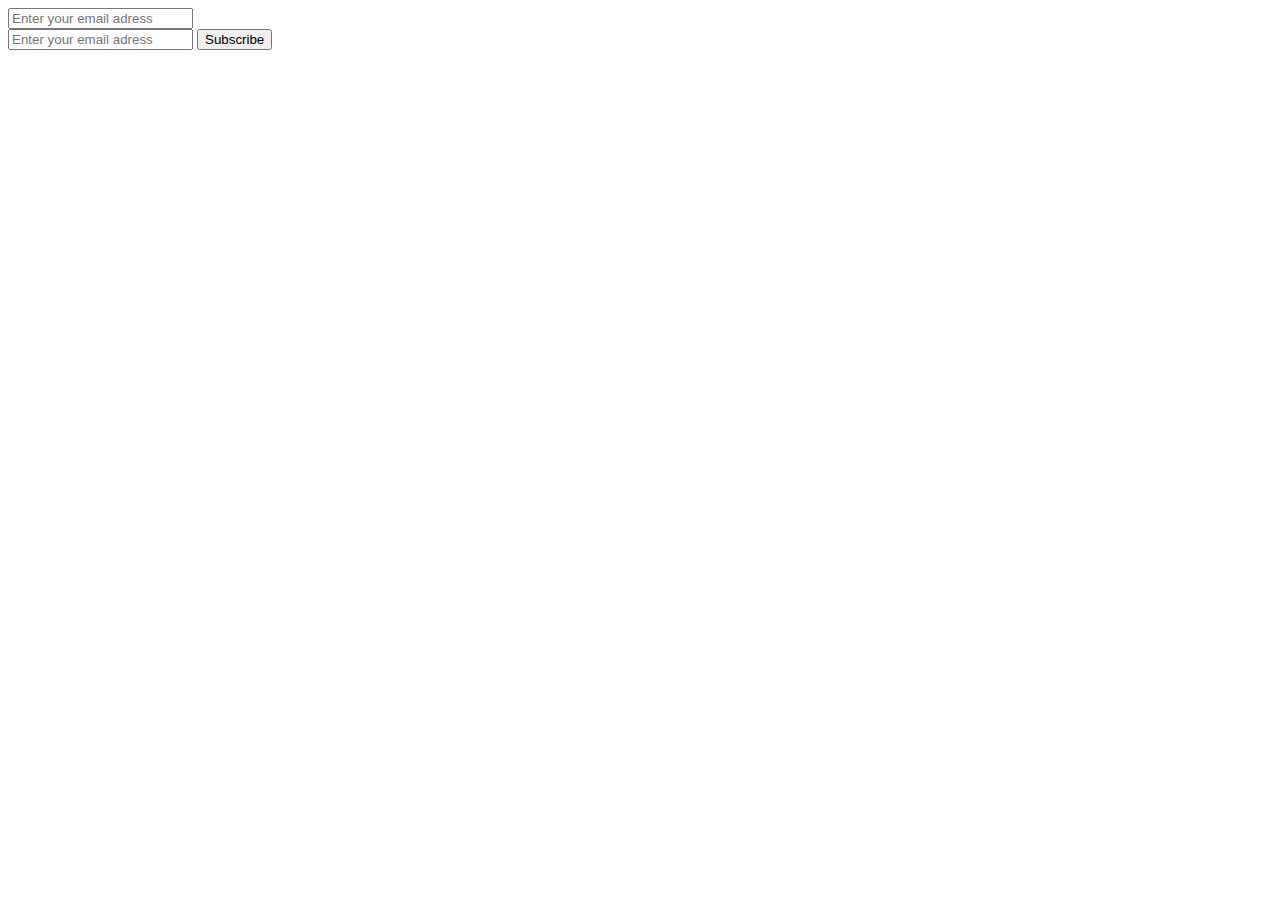
==== index.html @ 7701b9ef "Create global css file" ====
<!DOCTYPE html>
<html>

<head>
   <title>My P</title>
 <link herf="global.css" rel="stylesheet" type="text/css" />
 <link herf="style.css" rel="stylesheet" type="text/css" />

  
  <link rel="stylesheet" href="https://cdnjs.cloudflare.com/ajax/libs/font-awesome/6.4.2/css/all.min.css"
    integrity="sha512-z3gLpd7yknf1YoNbCzqRKc4qyor8gaKU1qmn+CShxbuBusANI9QpRohGBreCFkKxLhei6S9CQXFEbbKuqLg0DA=="
    crossorigin="anonymous" referrerpolicy="no-referrer" />
  
  

</head>

<body>
  <input placeholder="Enter your email adress" />
  <div class="input-button">
    <input placeholder="Enter your email adress" />
    <button class="btn-primary">Subscribe</button>
  </div>
</body>

</html>
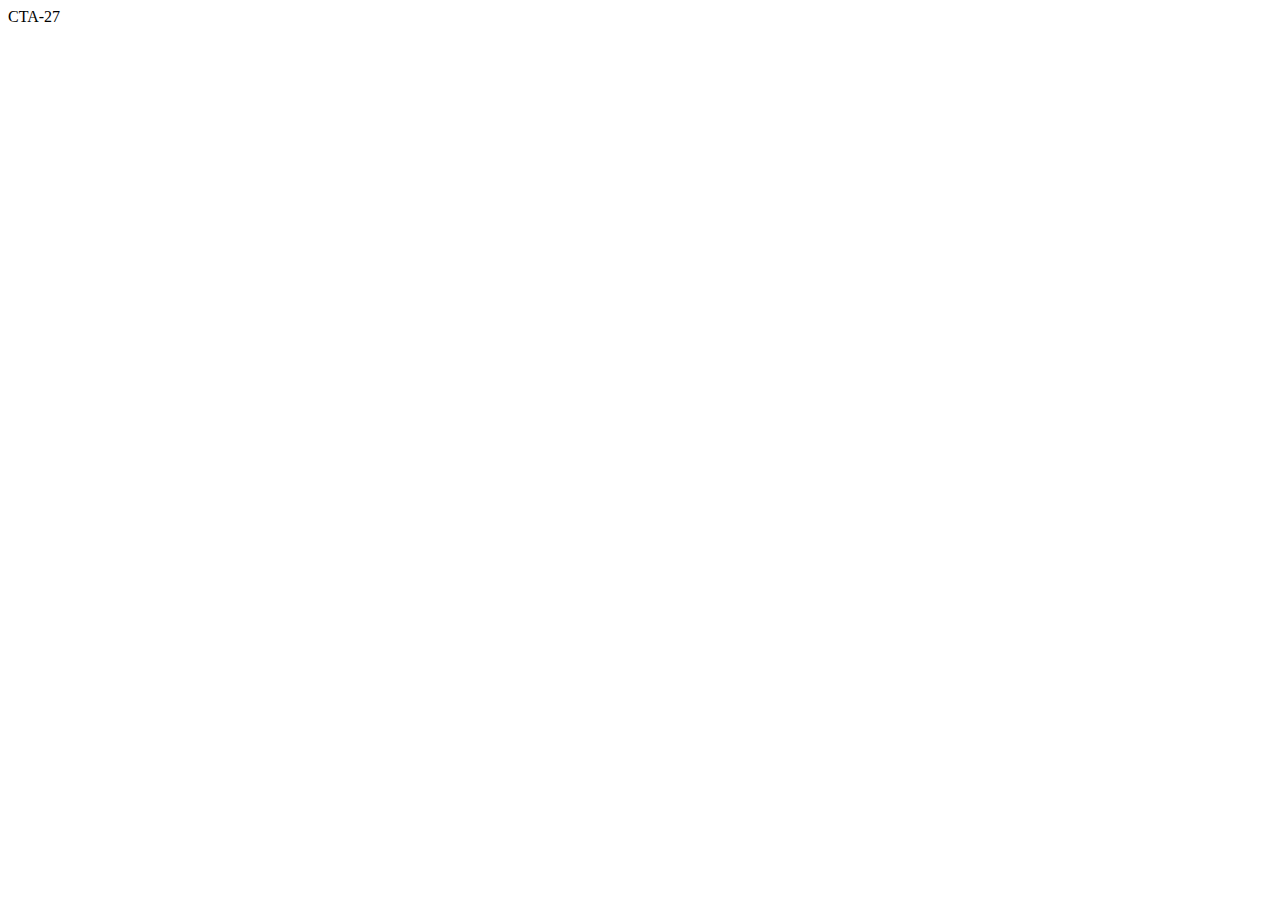
==== commit 192680c0: "revenire" ====
--- a/index.html
+++ b/index.html
@@ -2,7 +2,7 @@
 <html>
 
 <head>
-   <title>My P</title>
+   <title>CTA-27</title>
  <link herf="global.css" rel="stylesheet" type="text/css" />
  <link herf="style.css" rel="stylesheet" type="text/css" />
 
@@ -16,10 +16,8 @@
 </head>
 
 <body>
-  <input placeholder="Enter your email adress" />
-  <div class="input-button">
-    <input placeholder="Enter your email adress" />
-    <button class="btn-primary">Subscribe</button>
+  <div class="page"> 
+   CTA-27
   </div>
 </body>
 
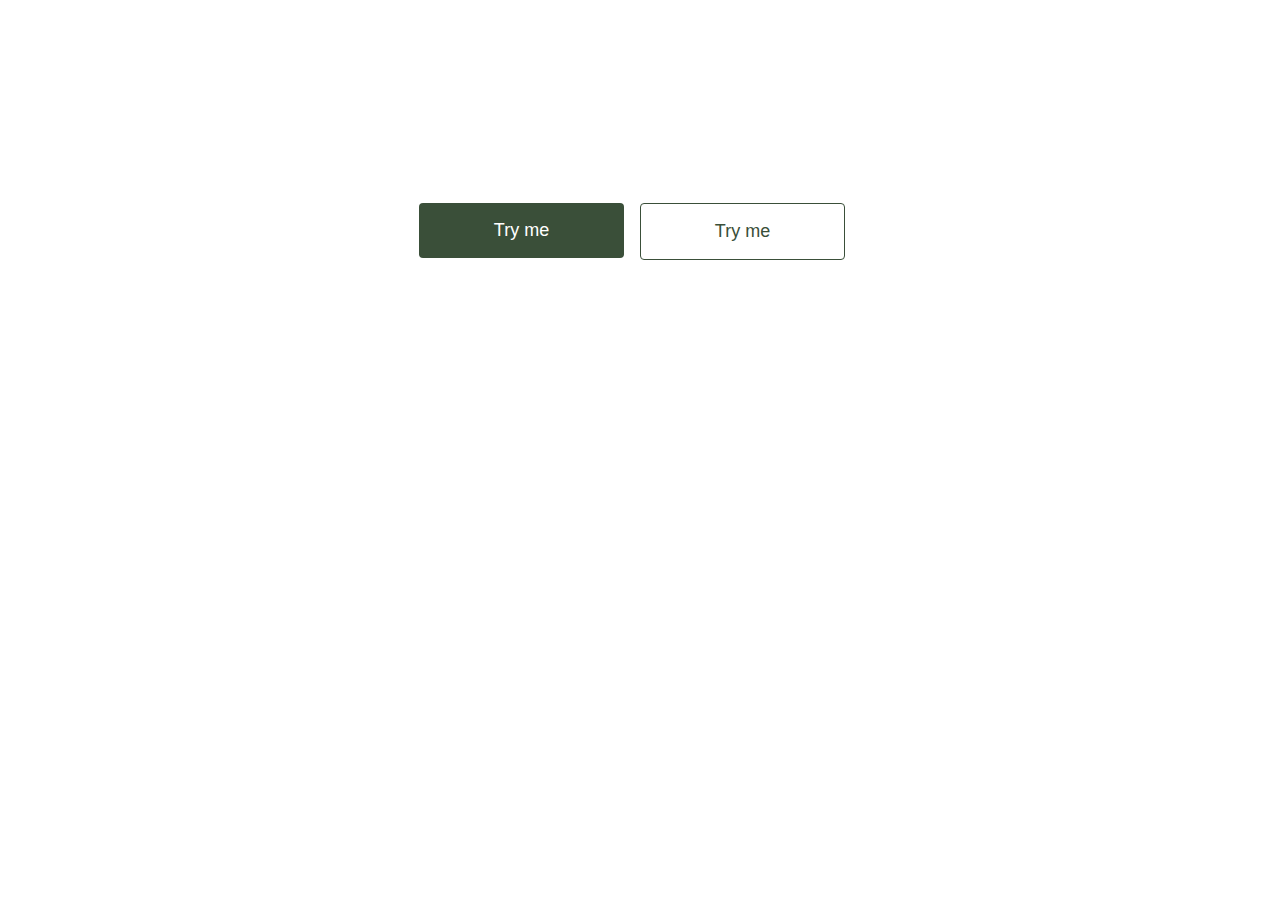
==== commit e2c5a86e: "CTA 27 - COMPLET" ====
--- a/index.html
+++ b/index.html
@@ -2,9 +2,11 @@
 <html>
 
 <head>
+  
    <title>CTA-27</title>
- <link herf="global.css" rel="stylesheet" type="text/css" />
- <link herf="style.css" rel="stylesheet" type="text/css" />
+ <link href="global.css" rel="stylesheet" type="text/css" />
+
+ <link href="/style.css" rel="stylesheet" type="text/css" />
 
   
   <link rel="stylesheet" href="https://cdnjs.cloudflare.com/ajax/libs/font-awesome/6.4.2/css/all.min.css"
@@ -17,7 +19,13 @@
 
 <body>
   <div class="page"> 
-   CTA-27
+    <div class="content">
+   <h1>Try using our templates!</h1>
+    <div class="buttons">
+    <button class="btn-prymary btn-large">Try me</button> 
+    <button class="btn-secondary btn-large">Try me</button>
+      <div>
+      </div>
   </div>
 </body>
 
--- a/global.css
+++ b/global.css
@@ -0,0 +1,194 @@
+  /*import inter font,pt a fi folosit in aplicatie*/ 
+@import url("https://fonts.googleapis.com/css2?family=Inter:wght@100&display=swap");
+  /*baza css-ului*/
+:root {
+  /*salvam culorile principale in variabile css*/
+  --black: #2d2e2e;
+  --dark-green: #3a4f39;
+  --gray: #ababab;
+  --light-gray: #f6f6f6;
+  --white: #ffffff;
+  --light-green: #eff6f3;
+  --yellow: #f8d245;
+  --green: #a0cd9e;
+    /*salvam imaginile principale in variabile css*/
+  --logo-url: url("https://www.kadencewp.com/wp-content/uploads/2020/10/alogo-4.png");
+  --photo-url: url("https://images.unsplash.com/photo-1538983314533-980fb0ae24d5?ixlib=rb-4.0.3&ixid=M3wxMjA3fDB8MHxwaG90by1wYWdlfHx8fGVufDB8fHx8fA%3D%3D&auto=format&fit=crop&w=2940&q=80");
+  --background-image: url("https://images.unsplash.com/photo-1538983314533-980fb0ae24d5?ixlib=rb-4.0.3&ixid=M3wxMjA3fDB8MHxwaG90by1wYWdlfHx8fGVufDB8fHx8fA%3D%3D&auto=format&fit=crop&w=2940&q=80");
+  --avatar-url: url("https://t4.ftcdn.net/jpg/02/19/63/31/360_F_219633151_BW6TD8D1EA9OqZu4JgdmeJGg4JBaiAHj.jpg");
+}
+
+html {
+  height: 100%;
+  width: 100%;
+  color: #000;
+
+  /* definim textul de baza */
+  font-family: "Inter", sans-serif;
+  font-size: 16px;
+  font-style: normal;
+  font-weight: 400;
+  line-height: 22px; /* 137.5% */
+}
+body{
+  background-image: url("https://images.unsplash.com/photo-1538983314533-980fb0ae24d5?ixlib=rb-4.0.3&ixid=M3wxMjA3fDB8MHxwaG90by1wYWdlfHx8fGVufDB8fHx8fA%3D%3D&auto=format&fit=crop&w=2940&q=80");
+  background-size: cover;
+  background-repeat: no-repeat;
+  background-position: center center;
+  /* background:red; */
+}
+/* Definim stilul pentru text ce se va folosi in meniuri */
+.menu-title {
+  font-size: 32px;
+  font-weight: 600;
+}
+   /*definim stilul h1*/
+h1 {
+  color: #2d2e2e;
+  display: flex;
+  align-items: center;
+  gap: 20px;
+  align-self: stretch;
+}
+h2 {
+  color: #2d2e2e;
+  display: flex;
+  align-items: center;
+  gap: 20px;
+  align-self: stretch;
+}
+h3 {
+  color: #2d2e2e;
+  display: flex;
+  align-items: center;
+  gap: 20px;
+  align-self: stretch;
+}
+h4 {
+  color: #2d2e2e;
+  display: flex;
+  align-items: center;
+  gap: 20px;
+  align-self: stretch;
+}
+h5 {
+  color: #000;
+  display: flex;
+  align-items: center;
+  gap: 20px;
+  align-self: stretch;
+}
+h6 {
+  color: #2d2e2e;
+  display: flex;
+  align-items: center;
+  gap: 20px;
+  align-self: stretch;
+}
+/*butonul default*/
+button {
+  font-size: 18px;
+  font-weight: 500;
+  padding: 13px 25px;
+  cursor: pointer;
+}
+/*variante de butoane*/
+.btn-large {
+  padding: 17px 30px;
+}
+
+
+.btn-small {
+  padding: 10px 20px;
+}
+
+.btn-primary {
+  display: inline-flex;
+  justify-content: center;
+  align-items: center;
+  gap: 10px;
+  flex-shrink: 0;
+  border: 0;
+  border-radius: 4px;
+  background: var(--dark-green, #3a4f39);
+  color: var(--white, #ffffff);
+}
+.btn-primary:hover {
+  background-color: #213220;
+}
+
+.btn-secondary {
+  display: inline-flex;
+  justify-content: center;
+  align-items: center;
+  gap: 10px;
+  flex-shrink: 0;
+  border-radius: 4px;
+  border: 1px solid var(--dark-green, #3a4f39);
+  background: var(--white, #fff);
+  color: var(--dark-green, #3a4f39);
+}
+.btn-secondary:hover {
+  background-color: #fff;
+  color: #213220;
+}
+
+.btn-middle {
+  display: inline-flex;
+  justify-content: center;
+  align-items: center;
+  gap: 10px;
+  flex-shrink: 0;
+  border-radius: 4px;
+  border: 1px solid var(--dark-green, #3a4f39);
+  background: var(--white, #fff);
+  color: var(--dark-green, #3a4f39);
+  padding: 13px 25px;
+}
+
+
+.btn-middle:hover {
+  border-color: #213220;
+  color: #213220;
+}
+
+.btn-disabled {
+  opacity: 0.6;
+  cursor: not-allowed;
+}
+/*stilul input default*/
+input {
+  display: flex;
+  width: 510px;
+  padding: 17px 16px;
+  align-items: flex-start;
+  gap: 10px;
+  border-radius: 4px;
+  background: var(--light-gray, #f6f6f6);
+  border: 2px solid var(--light-gray, #f6f6f6);
+}
+
+input:hover {
+  border: 2px solid var(--green, #a0cd9e);
+}
+/*input cu buton in dreapta*/
+/* 
+<dis class="input-button"> 
+  <input/>
+  <button/>
+*/
+.input-button {
+  display: flex;
+  width: 200px;
+}
+/*stil special pentru elemente sin interiorul .input-button*/
+
+.input-button > input {
+  border-radius: 4px 0 0 4px;
+}
+
+.input-button > button {
+  border-radius: 0 4px 4px 0;
+}
+
+ --- a/style.css
+++ b/style.css
@@ -0,0 +1,57 @@
+.page {
+  display: flex;
+  flex-direction: column;
+  justify-content: center;
+  align-items: center;
+  background: linear-gradient(0deg, rgba(0, 0, 0, 0.20) 0%, rgba(0, 0, 0, 0.20) 100%), var(--background-url), lightgray 10% / cover no-repeat;
+  
+  text-align: center;
+}
+
+.content {
+  display: flex;
+  flex-direction: column;
+  justify-content: center;
+  align-items: center;
+
+   padding: 16px;
+}
+
+
+
+
+
+.page h1{
+  color: var(--white);
+  color: var(--White-background, #FFF);
+  font-family: Inter;
+  font-size: 70px;
+  font-style: normal;
+  font-weight: 600;
+  line-height: normal;
+  
+}
+
+.btn-prymary{
+  display: inline-flex;
+  justify-content: center;
+  align-items: center;
+  gap: 10px;
+  flex-shrink: 0;
+  border: 0;
+  border-radius: 4px;
+  background: var(--dark-green, #3a4f39);
+  color: var(--white);
+}
+
+.buttons{
+  display: flex;
+align-items: flex-start;
+gap: 16px;
+}
+
+.buttons button {
+  width: 205px;
+}
+
+
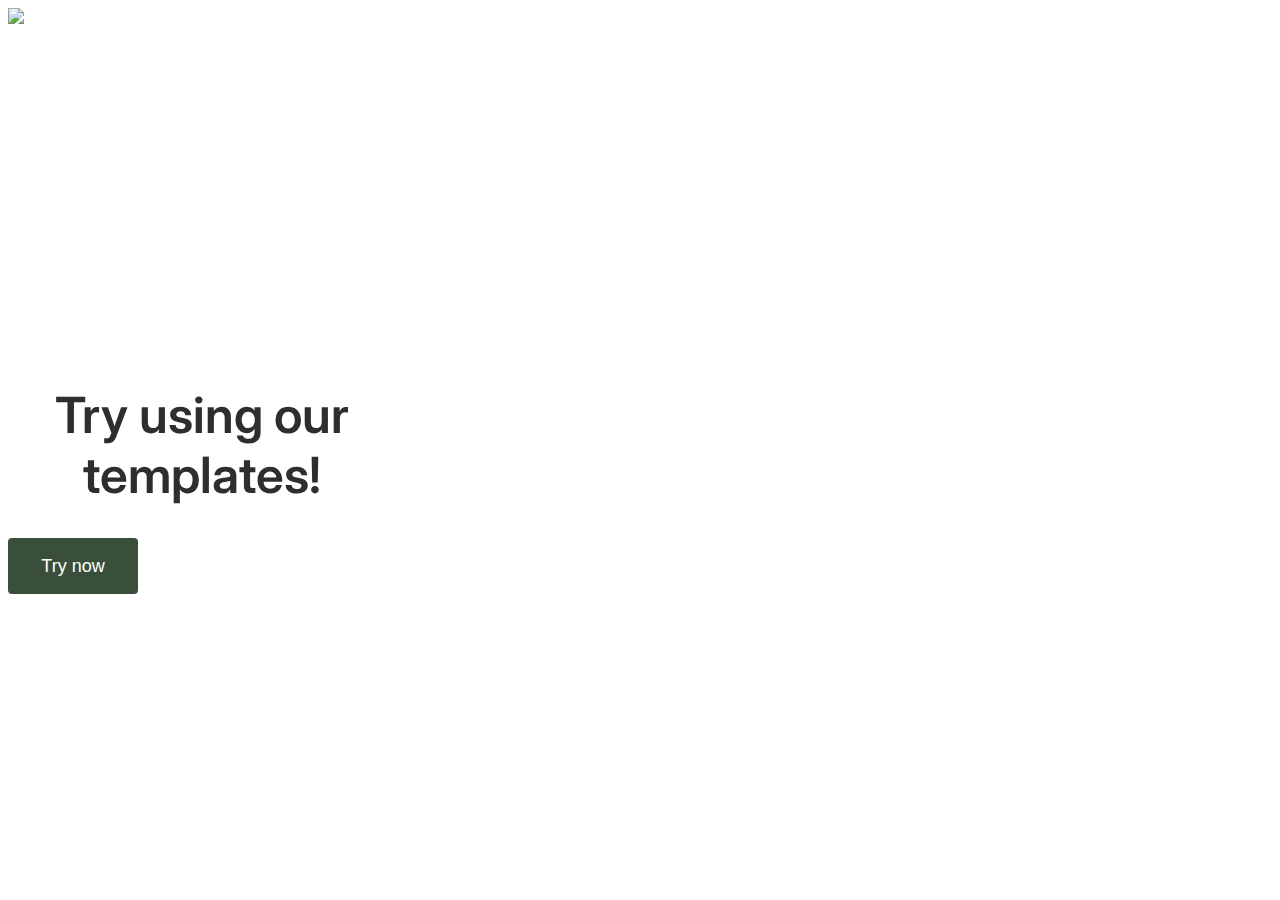
==== commit ef766fde: "Cta-36 not finish" ====
--- a/index.html
+++ b/index.html
@@ -3,8 +3,8 @@
 
 <head>
   
-   <title>CTA-27</title>
- <link href="global.css" rel="stylesheet" type="text/css" />
+   <title>CTA-36</title>
+ <link href="../global.css" rel="stylesheet" type="text/css" />
 
  <link href="/style.css" rel="stylesheet" type="text/css" />
 
@@ -12,20 +12,19 @@
   <link rel="stylesheet" href="https://cdnjs.cloudflare.com/ajax/libs/font-awesome/6.4.2/css/all.min.css"
     integrity="sha512-z3gLpd7yknf1YoNbCzqRKc4qyor8gaKU1qmn+CShxbuBusANI9QpRohGBreCFkKxLhei6S9CQXFEbbKuqLg0DA=="
     crossorigin="anonymous" referrerpolicy="no-referrer" />
+     
   
-  
-
 </head>
 
 <body>
-  <div class="page"> 
-    <div class="content">
-   <h1>Try using our templates!</h1>
-    <div class="buttons">
-    <button class="btn-prymary btn-large">Try me</button> 
-    <button class="btn-secondary btn-large">Try me</button>
-      <div>
-      </div>
+  
+  <img class= "img-front" src= "https://s3-alpha-sig.figma.com/img/0602/4e5a/ec7a091b3926514f4414f1ff1594eb8b?Expires=1703462400&Signature=HiaTzQrIsytrTPlyUqW1wDt1BEvWy~iQRLhRrl3UkmwoQ5sEklyGqYooNX-Qm0el86I4sUoX8dt3B-~q~hl9saSg~cogjZiV3ERo1uBepaSt~2XXkbvuQ4vMfXV3KTr1NI~FT3~ZpyZKvtR8sNI8Xr4l8pds5O2JmdQfKeIPNnln0E-yGNvqVvrRBvS~TDQq6k-IDvJAkXvothiecCQeEYVi-m2UUlRW-CvJ5tn~kI6btC1QqKTJiWrYnmJzv7I3eluAiQWY5OV2-M3T6I5gd1Su2-DXf4IZScvNPrXNA436S3oVifZZpzSfp4MRXuSeO8nZe0UaIaAcOXpmPlfzTg__&Key-Pair-Id=APKAQ4GOSFWCVNEHN3O4">
+  <div class= "layout">
+    <div class= "content">
+      <h1>Try using our templates!</h1>
+      <button class= "btn-primary cta-btn ">Try now</button>
+  
+   </div>
   </div>
 </body>
 
--- a/global.css
+++ b/global.css
@@ -30,13 +30,7 @@
   font-weight: 400;
   line-height: 22px; /* 137.5% */
 }
-body{
-  background-image: url("https://images.unsplash.com/photo-1538983314533-980fb0ae24d5?ixlib=rb-4.0.3&ixid=M3wxMjA3fDB8MHxwaG90by1wYWdlfHx8fGVufDB8fHx8fA%3D%3D&auto=format&fit=crop&w=2940&q=80");
-  background-size: cover;
-  background-repeat: no-repeat;
-  background-position: center center;
-  /* background:red; */
-}
+
 /* Definim stilul pentru text ce se va folosi in meniuri */
 .menu-title {
   font-size: 32px;
--- a/style.css
+++ b/style.css
@@ -1,57 +1,68 @@
-.page {
+.layout {
   display: flex;
-  flex-direction: column;
+  flex-direction: row;
+  align-items: center;
+  
+}
+
+h1 {
+  color: var(--black-fonts-headings, #2D2E2E);
+  text-align: center;
+  
+  font-family: Inter;
+  font-size: 50px;
+  font-style: normal;
+  font-weight: 600;
+  line-height: normal;
+
+ 
+ }
+
+.img-front {
+  width: 610px;
+  height: 343px;
+  flex-shrink: 0;
+  align-content: center;
+  display: flex;
+  
+
+}
+
+.btn-primary {
+  display: flex;
+  height: 56px;
+  padding: 17px 30px;
   justify-content: center;
   align-items: center;
-  background: linear-gradient(0deg, rgba(0, 0, 0, 0.20) 0%, rgba(0, 0, 0, 0.20) 100%), var(--background-url), lightgray 10% / cover no-repeat;
+  gap: 10px;
+  max-width: 395px;
+  height: 56px;
   
-  text-align: center;
+  border-radius: 4px;
+  background: var(--Dark-green-buttons, #3A4F39);
+  
 }
-
-.content {
-  display: flex;
-  flex-direction: column;
-  justify-content: center;
-  align-items: center;
-
-   padding: 16px;
+.cta-btn {
+  width: 130px;
+  height: 56px;
+  radius: 4px;
+  padding: 17px, 30px, 17px, 30px
+  gap: 10px;
 }
 
 
 
+.content {
+  dispaly: flex;
+  flex-direction: column;
+  gap: 24px;
+  width: 388px;
+  flex-shrink: 0;
+  padding-right: 10px;
+}
 
-
-.page h1{
-  color: var(--white);
-  color: var(--White-background, #FFF);
-  font-family: Inter;
-  font-size: 70px;
-  font-style: normal;
-  font-weight: 600;
-  line-height: normal;
+.img-front {
+   width: unset;
   
 }
 
-.btn-prymary{
-  display: inline-flex;
-  justify-content: center;
-  align-items: center;
-  gap: 10px;
-  flex-shrink: 0;
-  border: 0;
-  border-radius: 4px;
-  background: var(--dark-green, #3a4f39);
-  color: var(--white);
-}
-
-.buttons{
-  display: flex;
-align-items: flex-start;
-gap: 16px;
-}
-
-.buttons button {
-  width: 205px;
-}
-
-
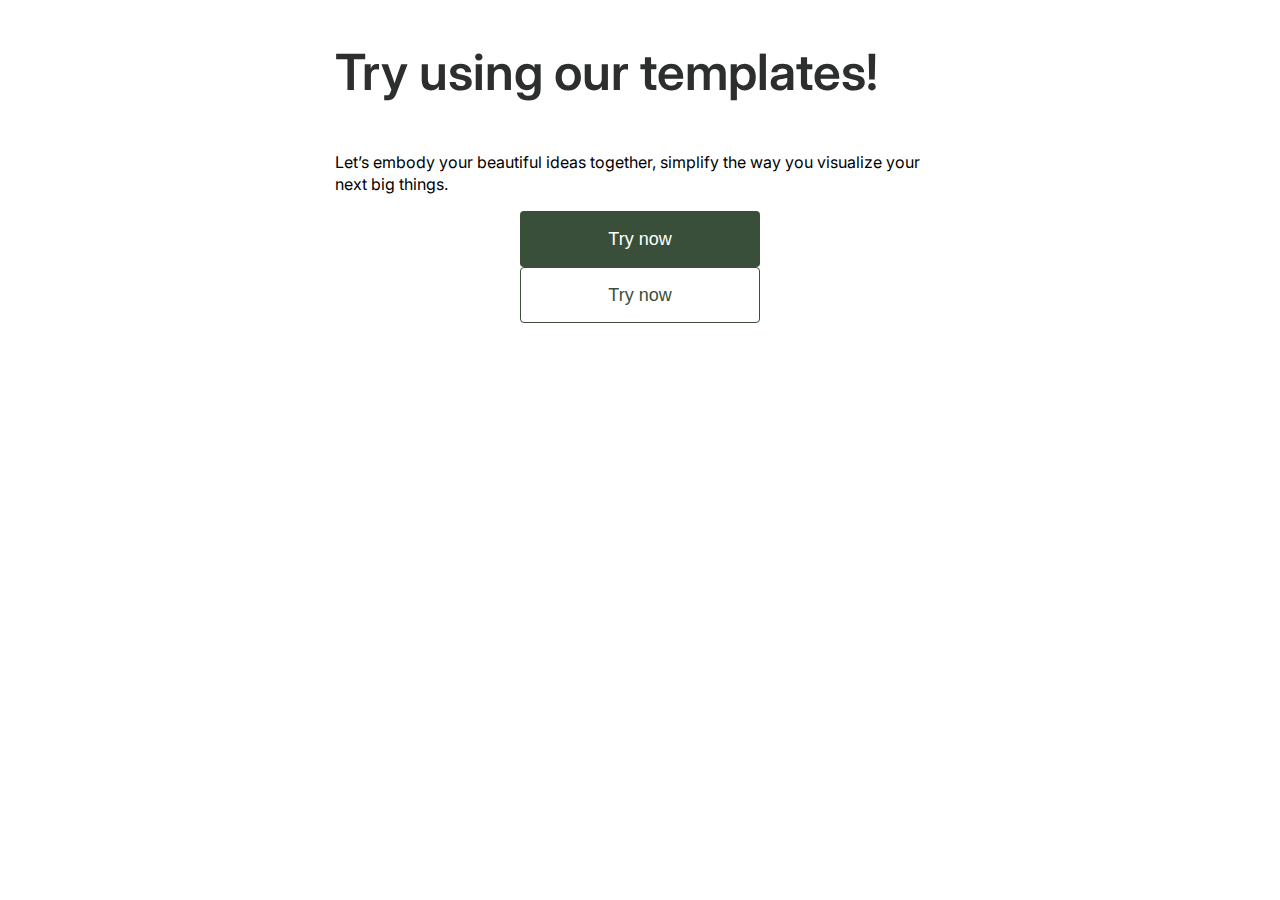
==== commit 12073f72: "not finish" ====
--- a/index.html
+++ b/index.html
@@ -3,7 +3,7 @@
 
 <head>
   
-   <title>CTA-36</title>
+   <title>CTA-42</title>
  <link href="../global.css" rel="stylesheet" type="text/css" />
 
  <link href="/style.css" rel="stylesheet" type="text/css" />
@@ -17,15 +17,14 @@
 </head>
 
 <body>
-  
-  <img class= "img-front" src= "https://s3-alpha-sig.figma.com/img/0602/4e5a/ec7a091b3926514f4414f1ff1594eb8b?Expires=1703462400&Signature=HiaTzQrIsytrTPlyUqW1wDt1BEvWy~iQRLhRrl3UkmwoQ5sEklyGqYooNX-Qm0el86I4sUoX8dt3B-~q~hl9saSg~cogjZiV3ERo1uBepaSt~2XXkbvuQ4vMfXV3KTr1NI~FT3~ZpyZKvtR8sNI8Xr4l8pds5O2JmdQfKeIPNnln0E-yGNvqVvrRBvS~TDQq6k-IDvJAkXvothiecCQeEYVi-m2UUlRW-CvJ5tn~kI6btC1QqKTJiWrYnmJzv7I3eluAiQWY5OV2-M3T6I5gd1Su2-DXf4IZScvNPrXNA436S3oVifZZpzSfp4MRXuSeO8nZe0UaIaAcOXpmPlfzTg__&Key-Pair-Id=APKAQ4GOSFWCVNEHN3O4">
-  <div class= "layout">
-    <div class= "content">
-      <h1>Try using our templates!</h1>
-      <button class= "btn-primary cta-btn ">Try now</button>
-  
-   </div>
-  </div>
+ <div class= "layout">
+<h1>Try using our templates!</h1>
+<p>Let’s embody your beautiful ideas together, simplify the way you visualize your next big things.</p>   
+<button class= "btn-primary">Try now</button> 
+<button class= "btn-secondary">Try now</button> 
+   
+ 
+ </div>
 </body>
 
 </html>--- a/style.css
+++ b/style.css
@@ -1,68 +1,62 @@
 .layout {
   display: flex;
-  flex-direction: row;
+  flex-direction: column;
   align-items: center;
-  
+  width: 1920px;
+  max-width: 610px;
+  margin: auto;
 }
+
+
+
 
 h1 {
   color: var(--black-fonts-headings, #2D2E2E);
-  text-align: center;
-  
   font-family: Inter;
   font-size: 50px;
   font-style: normal;
   font-weight: 600;
   line-height: normal;
-
- 
- }
-
-.img-front {
-  width: 610px;
-  height: 343px;
-  flex-shrink: 0;
-  align-content: center;
-  display: flex;
   
-
 }
 
-.btn-primary {
+p {
+  color: (#2D2E2E);
+  font-family: Inter;
+  font-size: 16px;
+  font-style: normal;
+  font-weight: 400;
+  line-height: 22px;
+ 
+}
+
+.btn-primary{
   display: flex;
+  width: 240px;
   height: 56px;
   padding: 17px 30px;
   justify-content: center;
-  align-items: center;
+  align-items: column;
   gap: 10px;
-  max-width: 395px;
-  height: 56px;
-  
   border-radius: 4px;
   background: var(--Dark-green-buttons, #3A4F39);
   
 }
-.cta-btn {
-  width: 130px;
+
+.btn-secondary {
+  display: flex;
+  width: 240px;
   height: 56px;
-  radius: 4px;
-  padding: 17px, 30px, 17px, 30px
+  padding: 17px 30px;
+  justify-content: center;
+  align-items: column;
   gap: 10px;
+  border-radius: 4px;
+  border: 1px solid var(--Dark-green-buttons, #3A4F39);
+  background: var(--White-background, #FFF);
 }
 
-
-
-.content {
-  dispaly: flex;
-  flex-direction: column;
-  gap: 24px;
-  width: 388px;
-  flex-shrink: 0;
-  padding-right: 10px;
-}
-
-.img-front {
-   width: unset;
-  
-}
-
+@media(max-width: 650px) {
+  .layout {
+    gap: 24px;
+  }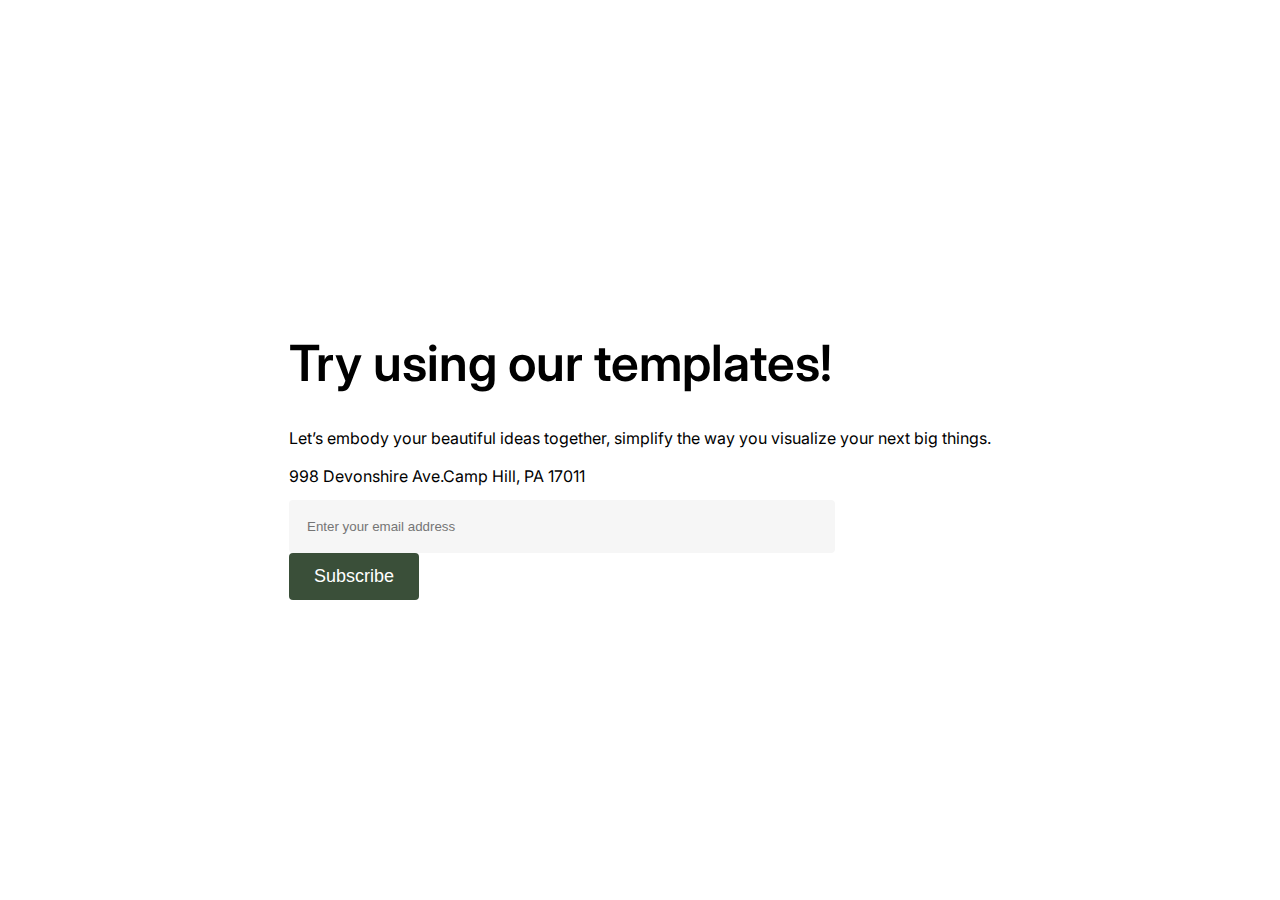
==== commit 6187e093: "neterminat" ====
--- a/index.html
+++ b/index.html
@@ -15,16 +15,20 @@
      
   
 </head>
-
+ 
+  
 <body>
- <div class= "layout">
-<h1>Try using our templates!</h1>
-<p>Let’s embody your beautiful ideas together, simplify the way you visualize your next big things.</p>   
-<button class= "btn-primary">Try now</button> 
-<button class= "btn-secondary">Try now</button> 
-   
- 
- </div>
+  <div class="page"> 
+    <div class="content">
+   <h1>Try using our templates!</h1>
+      <div class= "input button cta-form">
+      <p class="cta-bio">Let’s embody your beautiful ideas together, simplify the way you visualize your next big things.</p>
+      </div>
+      <h2>998 Devonshire Ave.Camp Hill, PA 17011</h2>
+      <input placeholder="Enter your email address">
+      <button class="btn-primary">Subscribe</button>
+    </div>
+  </div> 
 </body>
 
 </html>--- a/global.css
+++ b/global.css
@@ -30,7 +30,9 @@
   font-weight: 400;
   line-height: 22px; /* 137.5% */
 }
-
+body {
+  margin: 0;
+}
 /* Definim stilul pentru text ce se va folosi in meniuri */
 .menu-title {
   font-size: 32px;
@@ -45,7 +47,7 @@
   align-self: stretch;
 }
 h2 {
-  color: #2d2e2e;
+  color: #000;
   display: flex;
   align-items: center;
   gap: 20px;
--- a/style.css
+++ b/style.css
@@ -1,62 +1,48 @@
-.layout {
-  display: flex;
-  flex-direction: column;
-  align-items: center;
-  width: 1920px;
-  max-width: 610px;
-  margin: auto;
+body {
+  background-image: url("https://images.unsplash.com/photo-1538983314533-980fb0ae24d5?ixlib=rb-4.0.3&ixid=M3wxMjA3fDB8MHxwaG90by1wYWdlfHx8fGVufDB8fHx8fA%3D%3D&auto=format&fit=crop&w=2940&q=80");
 }
 
 
+.page {
+  display: flex;
+  width: 100vw;
+  height: 100vh;
+  
+  justify-content: center;
+  align-items: center;
+  
+  background: linear-gradient(0deg, rgba(0, 0, 0, 0.20) 0%, rgba(0, 0, 0, 0.20) 100%), var (--background-url), lightgray 50% / cover no-repeat;
+}
 
 
 h1 {
-  color: var(--black-fonts-headings, #2D2E2E);
+  color: var(--White-background, #000);
+  text-align: center;
+
   font-family: Inter;
   font-size: 50px;
   font-style: normal;
   font-weight: 600;
   line-height: normal;
-  
 }
 
 p {
-  color: (#2D2E2E);
+  color: var(--White-background, #000);
+  text-align: center;
+
   font-family: Inter;
   font-size: 16px;
   font-style: normal;
   font-weight: 400;
-  line-height: 22px;
- 
+  line-height: 22px; 
 }
 
-.btn-primary{
-  display: flex;
-  width: 240px;
-  height: 56px;
-  padding: 17px 30px;
-  justify-content: center;
-  align-items: column;
-  gap: 10px;
-  border-radius: 4px;
-  background: var(--Dark-green-buttons, #3A4F39);
-  
+h2 {
+  color: var(--White-background, #000);
+  font-family: Inter;
+  font-size: 16px;
+  font-style: normal;
+  font-weight: 400;
+  line-height: 22px; 
 }
 
-.btn-secondary {
-  display: flex;
-  width: 240px;
-  height: 56px;
-  padding: 17px 30px;
-  justify-content: center;
-  align-items: column;
-  gap: 10px;
-  border-radius: 4px;
-  border: 1px solid var(--Dark-green-buttons, #3A4F39);
-  background: var(--White-background, #FFF);
-}
-
-@media(max-width: 650px) {
-  .layout {
-    gap: 24px;
-  }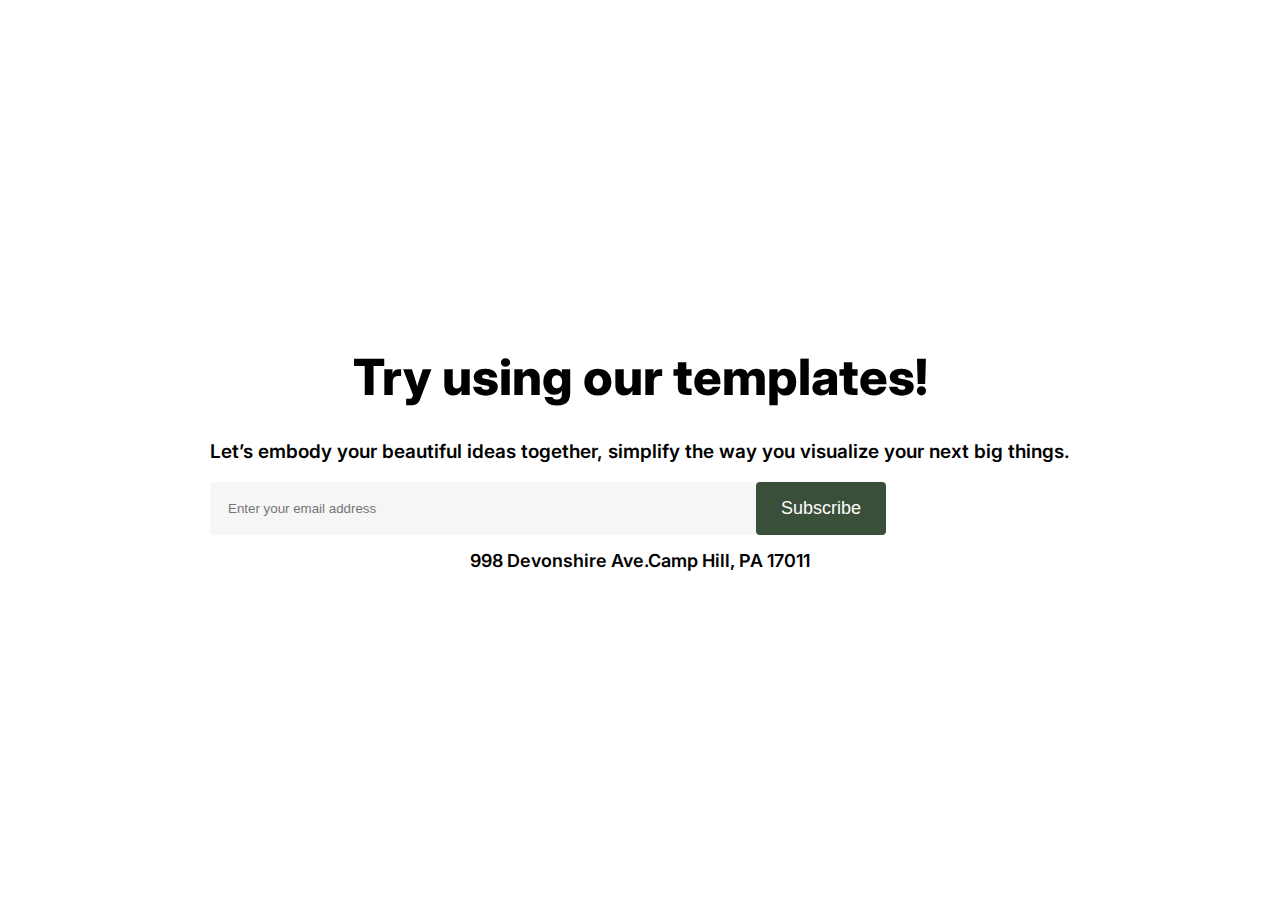
==== commit fe6b62ea: "neterminat" ====
--- a/index.html
+++ b/index.html
@@ -24,9 +24,11 @@
       <div class= "input button cta-form">
       <p class="cta-bio">Let’s embody your beautiful ideas together, simplify the way you visualize your next big things.</p>
       </div>
+       <div style="display:flex">
+           <input class="inp-css" placeholder="Enter your email address">
+           <button class="btn-primary">Subscribe</button>
+       </div>
       <h2>998 Devonshire Ave.Camp Hill, PA 17011</h2>
-      <input placeholder="Enter your email address">
-      <button class="btn-primary">Subscribe</button>
     </div>
   </div> 
 </body>
--- a/style.css
+++ b/style.css
@@ -1,7 +1,18 @@
 body {
   background-image: url("https://images.unsplash.com/photo-1538983314533-980fb0ae24d5?ixlib=rb-4.0.3&ixid=M3wxMjA3fDB8MHxwaG90by1wYWdlfHx8fGVufDB8fHx8fA%3D%3D&auto=format&fit=crop&w=2940&q=80");
+  background-size: cover;
+  background-repeat: no-repeat;
 }
+ .content {
+   justify-content: center;
+   flex-direction: column;
+   gap: 32px;
+   align-items: center;
+   text-align: center;
 
+   padding: 10px;
+
+ }
 
 .page {
   display: flex;
@@ -18,12 +29,14 @@
 h1 {
   color: var(--White-background, #000);
   text-align: center;
+  justify-content: center;
 
   font-family: Inter;
   font-size: 50px;
   font-style: normal;
-  font-weight: 600;
+  font-weight: 800;
   line-height: normal;
+  
 }
 
 p {
@@ -31,18 +44,26 @@
   text-align: center;
 
   font-family: Inter;
-  font-size: 16px;
+  font-size: 19px;
   font-style: normal;
-  font-weight: 400;
+  font-weight: 600;
   line-height: 22px; 
 }
 
 h2 {
   color: var(--White-background, #000);
   font-family: Inter;
-  font-size: 16px;
+  font-size: 18px;
   font-style: normal;
-  font-weight: 400;
+  font-weight: 600;
   line-height: 22px; 
+  justify-content: center;
 }
 
+
+
+
+
+
+
+
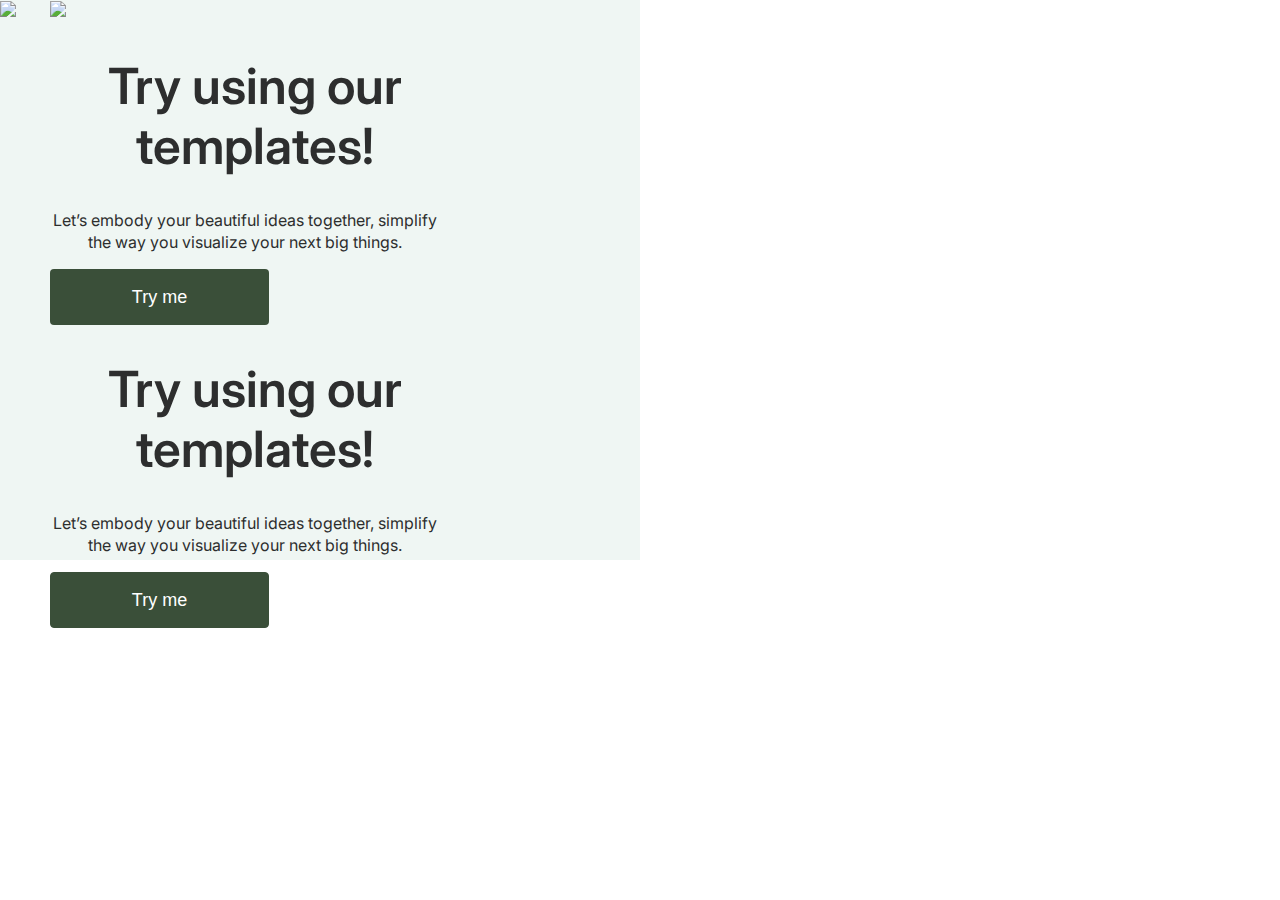
==== commit d9f22abd: "neterminat" ====
--- a/index.html
+++ b/index.html
@@ -3,7 +3,7 @@
 
 <head>
   
-   <title>CTA-42</title>
+   <title>CTA-45</title>
  <link href="../global.css" rel="stylesheet" type="text/css" />
 
  <link href="/style.css" rel="stylesheet" type="text/css" />
@@ -18,19 +18,21 @@
  
   
 <body>
-  <div class="page"> 
-    <div class="content">
-   <h1>Try using our templates!</h1>
-      <div class= "input button cta-form">
-      <p class="cta-bio">Let’s embody your beautiful ideas together, simplify the way you visualize your next big things.</p>
+  <div class ="layout">
+    <div class= "img-container">
+  <img src="https://s3-alpha-sig.figma.com/img/0602/4e5a/ec7a091b3926514f4414f1ff1594eb8b?Expires=1705276800&Signature=g5XB62ozHHjvy~3mhh~fQvsXv9Gs1xPWbqivmRIguLlOQv4JbNpNkp3LOX-Y6UXLU53do2OH~WYRimqeUYWSqXIKfym1YKzp6GOv1Bz0cyvR97Ma~dY0dfzm-Jwq-AjT6j99M2LUBz-U3xCbNvAHviIBkIluhnQ1FymBnGLzNhxmH8cfKMAczFT-UqLZK9mGhrAJvF77Qj06CfOO7aCxqz7vUWRhTZs6V~3n0UpYicQ4QLFiN1pCmhqInSakC5XGBNqdi4VnB5PQU7672AniJEa5UMU5bJ0S4qdge3rFDpm1SddjktlCK1Rs8X6TEtCbYIX5Jad~mleNXn-88Got9A__&Key-Pair-Id=APKAQ4GOSFWCVNEHN3O4">
+    
+      <div class= "img-container2">
+    <img src="https://s3-alpha-sig.figma.com/img/d09a/fb46/3999db7cedeb1e3afb30c8d4803fd5d3?Expires=1705276800&Signature=RXXyvTefTqV7ptVIkeFEtY2~~muq6Gm3Rg~zqou6-T5XX7RDbZm-2Ia9feYZZgpk3X~nlCLbzYJp1kBLGnlG~T8uU0T~rxyiKIiwhtRG7BCEi-5Jfq-1Rgd8~u4BXIlgLavLiXf8eKgQdBGk7fEOI~hT4GURBF0L6IGDs2szzmY5M6mInZlzqyetjrJmtTZHYmNJsy4lsdAo5cBXdXjwAyJr9fQRQ-1fJvBMEu-OVeQPFaHbMFEiCpgHx9VdSraq4oW4qDWw1Z6-e7tbdb6cI2QCZezMw7ow25lvaUBodn6-c1N8z9OflnvohtqMijHicBgoye9faJinKEs5QzSpSw__&Key-Pair-Id=APKAQ4GOSFWCVNEHN3O4">
+  <h1 class="tipografy1">Try using our templates!</h1>
+    <p class="paragraf1">Let’s embody your beautiful ideas together, simplify the way you visualize your next big things.</p>
+  <button class="btn-primary">Try me</button> 
+  <h1 class="tipografy2">Try using our templates!</h1>
+    <p class="paragraf2">Let’s embody your beautiful ideas together, simplify the way you visualize your next big things.</p>
+  <button class="btn-secondary">Try me</button>      
       </div>
-       <div style="display:flex">
-           <input class="inp-css" placeholder="Enter your email address">
-           <button class="btn-primary">Subscribe</button>
-       </div>
-      <h2>998 Devonshire Ave.Camp Hill, PA 17011</h2>
     </div>
-  </div> 
+  </div>
 </body>
 
 </html>--- a/style.css
+++ b/style.css
@@ -1,69 +1,95 @@
-body {
-  background-image: url("https://images.unsplash.com/photo-1538983314533-980fb0ae24d5?ixlib=rb-4.0.3&ixid=M3wxMjA3fDB8MHxwaG90by1wYWdlfHx8fGVufDB8fHx8fA%3D%3D&auto=format&fit=crop&w=2940&q=80");
-  background-size: cover;
-  background-repeat: no-repeat;
-}
- .content {
-   justify-content: center;
-   flex-direction: column;
-   gap: 32px;
-   align-items: center;
-   text-align: center;
-
-   padding: 10px;
-
- }
-
-.page {
-  display: flex;
-  width: 100vw;
-  height: 100vh;
-  
-  justify-content: center;
+.layout {
+  width: 50%;
+  height: 560px;
+  flex-shrink: 0;
   align-items: center;
-  
-  background: linear-gradient(0deg, rgba(0, 0, 0, 0.20) 0%, rgba(0, 0, 0, 0.20) 100%), var (--background-url), lightgray 50% / cover no-repeat;
-}
-
-
-h1 {
-  color: var(--White-background, #000);
-  text-align: center;
-  justify-content: center;
-
-  font-family: Inter;
-  font-size: 50px;
-  font-style: normal;
-  font-weight: 800;
-  line-height: normal;
-  
-}
-
-p {
-  color: var(--White-background, #000);
-  text-align: center;
-
-  font-family: Inter;
-  font-size: 19px;
-  font-style: normal;
-  font-weight: 600;
-  line-height: 22px; 
-}
-
-h2 {
-  color: var(--White-background, #000);
-  font-family: Inter;
-  font-size: 18px;
-  font-style: normal;
-  font-weight: 600;
-  line-height: 22px; 
-  justify-content: center;
+  background: var(--Light-green-background, #EFF6F3);
 }
 
 
 
+.img-container {
+  width: 100%;
+  height: auto;
+  max-width: 100px;
+  float: left;
+  
+}
+
+.img-container2 {
+  width: 50%;
+  height: auto;
+  float: right;
+}
+
+.btn-primary {
+  display: flex;
+  width: 219px;
+  height: 56px;
+  padding: 17px 30px;
+  justify-content: center;
+  align-items: center;
+  gap: 10px;
+  float: center;
+  border-radius: 4px;
+  background: var(--Dark-green-buttons, #3A4F39);
+}
+
+.btn-secondary {
+  display: flex;
+  width: 219px;
+  height: 56px;
+  padding: 17px 30px;
+  justify-content: center;
+  align-items: center;
+  gap: 10px;
+  border-radius: 4px;
+  color: var(--withe, #FFFFFF);
+  background: var(--Dark-green-buttons, #3A4F39);
+}
+
+.tipografy1 {
+  width: 410px;
+  color: var(--black-fonts-headings, #2D2E2E);
+  text-align: center;
+  font-family: Inter;
+  font-size: 50px;
+  font-style: normal;
+  font-weight: 600;
+  line-height: normal;
+}
+
+.paragraf1 {
+  width: 390px;
+  color: var(--black-fonts-headings, #2D2E2E);
+  text-align: center;
+  font-family: Inter;
+  font-size: 16px;
+  font-style: normal;
+  font-weight: 400;
+  line-height: 22px; 
+}
+
+.tipografy2 {
+  width: 410px;
+  color: var(--black-fonts-headings, #2D2E2E);
+  text-align: center;
+  font-family: Inter;
+  font-size: 50px;
+  font-style: normal;
+  font-weight: 600;
+  line-height: normal;
+}
+
+.paragraf2 {
+  width: 390px;
+  color: var(--black-fonts-headings, #2D2E2E);
+  text-align: center;
+  font-family: Inter;
+  font-size: 16px;
+  font-style: normal;
+  font-weight: 400;
+  line-height: 22px; 
+}
 
 
-
-
-
